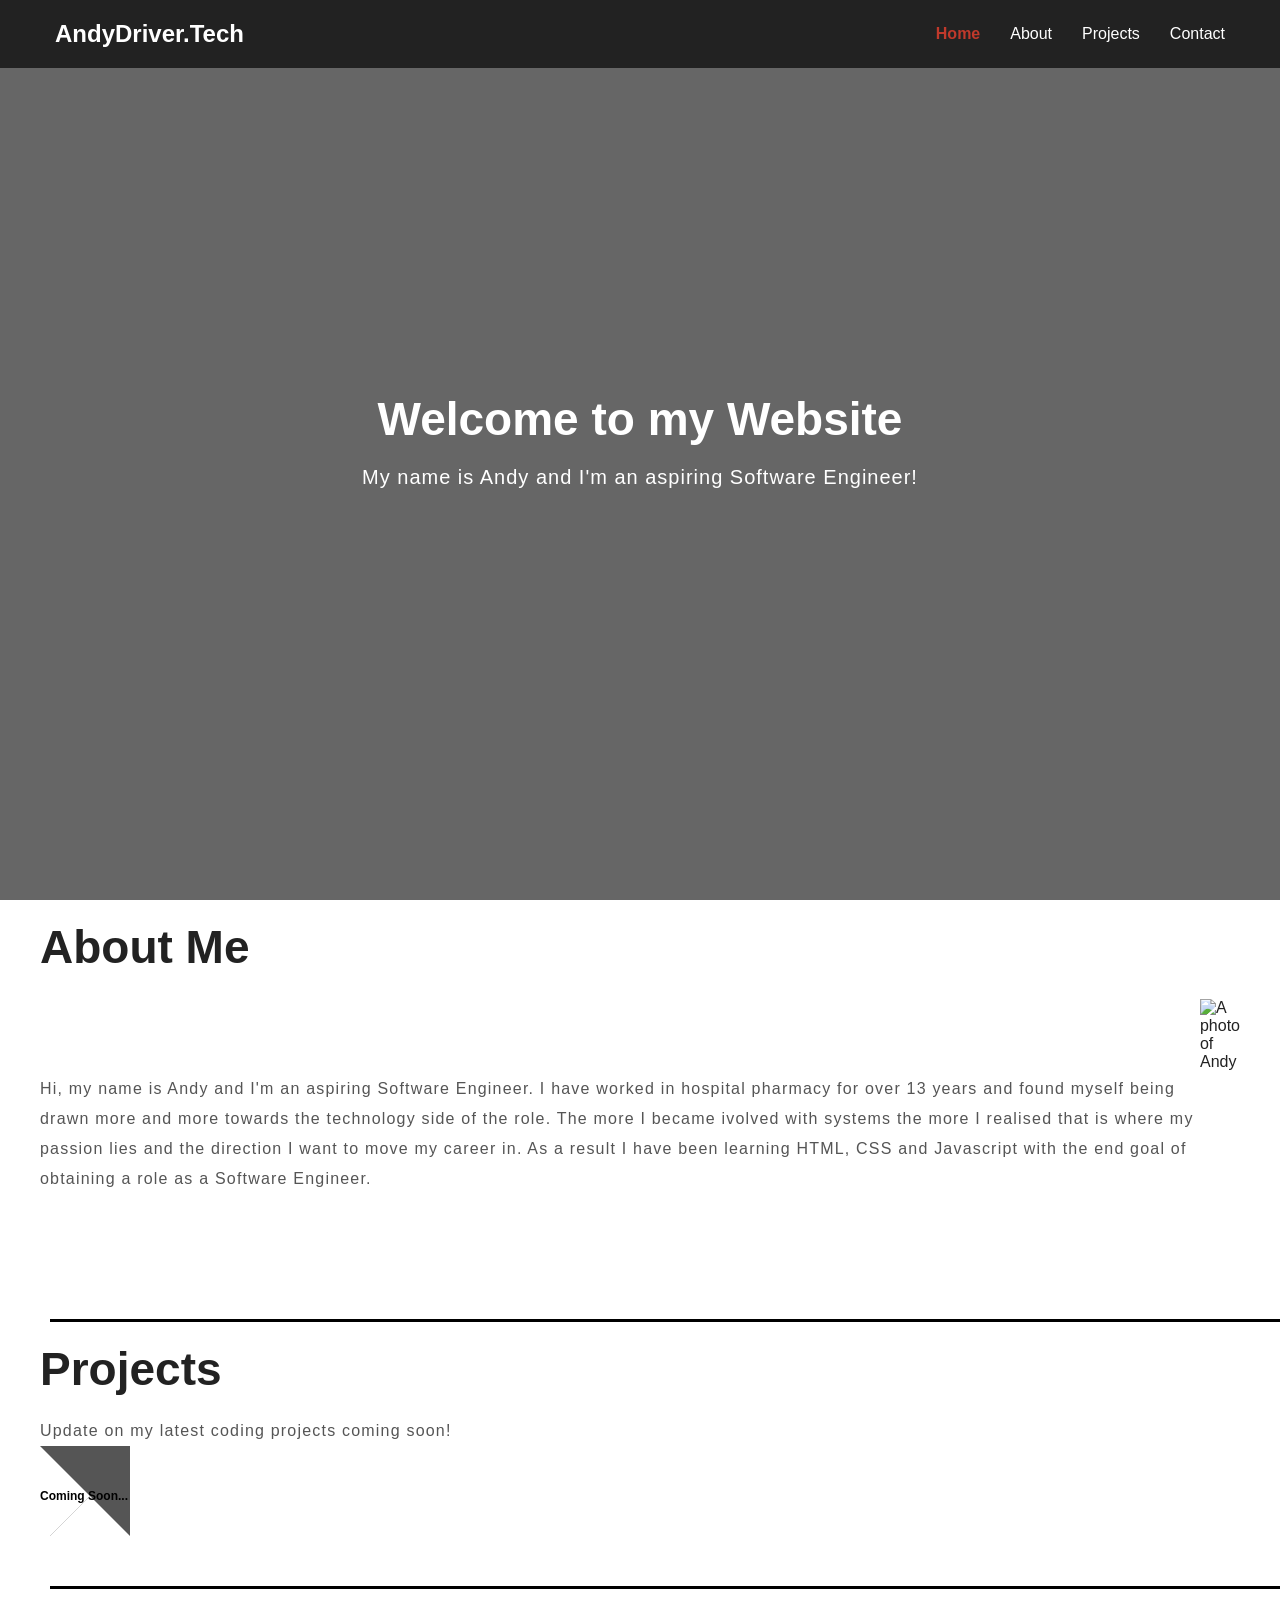
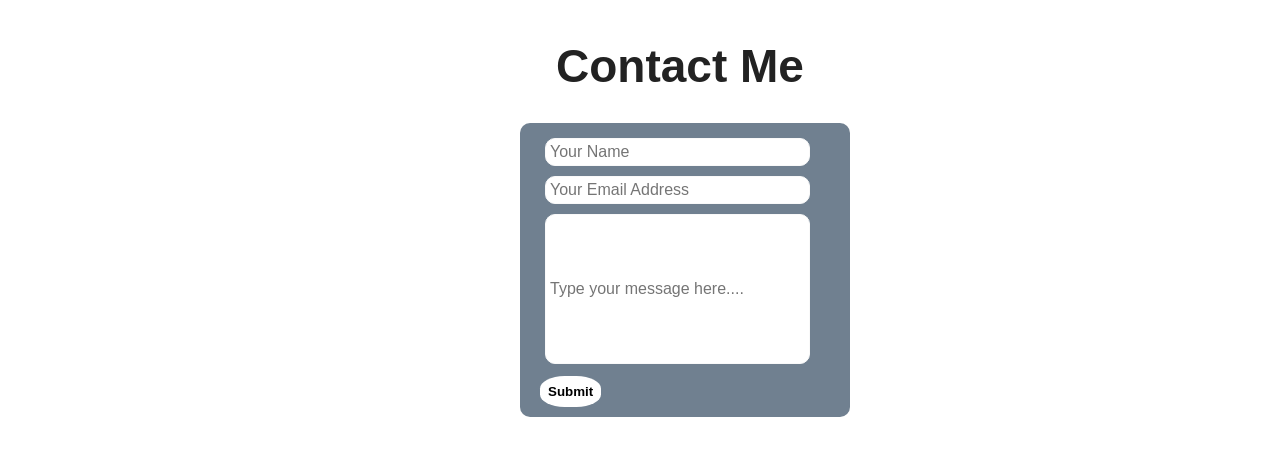
==== index.html @ 4812c44b "Add files via upload" ====
<!DOCTYPE html>
<html lang="en">
<head>
  <meta charset="UTF-8">
  <meta http-equiv="X-UA-Compatible" content="IE=edge">
  <meta name="viewport" content="width=device-width, initial-scale=1.0">
 <!--<link rel="stylesheet" href="https://cdnjs.cloudflare.com/ajax/libs/font-awesome/6.2.1/css/all.min.css" integrity="sha512-MV7K8+y+gLIBoVD59lQIYicR65iaqukzvf/nwasF0nqhPay5w/9lJmVM2hMDcnK1OnMGCdVK+iQrJ7lzPJQd1w==" crossorigin="anonymous" referrerpolicy="no-referrer" />-->
  <link rel="stylesheet" href="style.css">
  <title>AndyDriver.Tech</title>
</head>
<body>
                     <!--NAV BAR-->
  <nav class="nav">
    <div class="container">
      <h1 class="logo"><a href="/index.html">AndyDriver.Tech</a></h1>
      <ul>
        <li><a href="#" class="current">Home</a></li>
        <li><a href="#about">About</a></li>
        <li><a href="#projects">Projects</a></li>
        <li><a href="#contact">Contact</a></li>
      </ul>
    </div>
  </nav> 

                      <!--HERO SECTION-->

  <div class="hero"> <!--Photo by <a href="https://unsplash.com/@remyloz?utm_source=unsplash&utm_medium=referral&utm_content=creditCopyText">Remy_Loz</a> on <a href="https://unsplash.com/s/photos/desk?utm_source=unsplash&utm_medium=referral&utm_content=creditCopyText">Unsplash</a>
  -->
    <div class="container">
      <h1>Welcome to my Website</h1>
      <p>My name is Andy and I'm an aspiring Software Engineer!</p>
    </div>
  </div>

                        <!--ABOUT ME-->

  <section class="container content">
    <h2 id="about">About Me</h2>
    <div class="aboutme">
    <p>Hi, my name is Andy and I'm an aspiring Software Engineer. I have worked in hospital pharmacy for over 13 years and found myself being drawn more and more towards the technology side of the role. The more I became ivolved with systems the more I realised that is where my passion lies and the direction I want to move my career in. As a result I have been learning HTML, CSS and Javascript with the end goal of obtaining a role as a Software Engineer.</p>
    <img src="/images/AndyAboutMe.jpg" alt="A photo of Andy" id="me">
  </div>
<div class="line"></div>
                      <!--PROJECTS-->

    <h3 id="projects">Projects</h3>
    <p>Update on my latest coding projects coming soon!</p>
    <div class="coming-soon"> 
      <div class="coming-soon-text">Coming Soon...</div>
    <div class="kinetic"></div>
  </div>
  <div class="line"></div>

                         <!--CONTACT FORM-->

    <h3 id="contact">Contact Me</h3>
    <div class="contact-form">
      <form action="https://formsubmit.co/andy.driver1@outlook.com" method="POST">
        <input type="text" name="name" Placeholder="Your Name" required>
        <br>
        <input type="email" name="email" placeholder="Your Email Address" required> <br>
        <input type="hidden" name="_subject" value="New submission!">
        <input type="text" id="message" name="message" placeholder="Type your message here...." required><br>
        <button type="submit">Submit</button>
    </form>
    </div>
  </section>

  <script src="script.js"></script>
</body>
</html>
---- style.css ----
@import url('https://fonts.gooleapis.com/css?family=Open+Sans');

*{
  box-sizing: border-box;
  margin: 0;
  padding: 0;
}

body {
font-family: 'Open Sans', sans-serif ;
color: #222;
padding-bottom: 50px;

}

.container {
  max-width: 1200px;
  margin: 0 auto;
}

                      /*NAV BAR*/

.nav {
  position: fixed;
  background-color: #222;
  top: 0;
  left: 0;
  right: 0;
  transition: all 0.3s ease-in-out;
}

.nav .container {
  display: flex;
  justify-content: space-between;
  align-items: center;
  padding: 20px 0;
transition: all 0.3s ease-in-out;
}

.nav ul {
  display: flex;
  list-style-type: none;
  align-items: center;
  justify-content: center;
}

.nav a{
  color: #fff;
  text-decoration: none;
  padding: 7px 15px;
  transition: all 0.3s ease-in-out;
}

.nav.active {
  background-color: #fff;
  box-shadow: 0 2px 10px rgba(0, 0, 0, 0.3);
}

.nav.active a{
  color: #000;

}
.nav.active .container{
  padding: 10px 0;
}
.nav a.current, .nav a:hover {
  color: #c0392b;
  font-weight: bold;
}

                    /*HERO SECTION*/

.hero {
background-image: url('/images/hero-image.jpg');

background-repeat: no-repeat;
background-size: cover;
background-position: bottom center;
height: 100vh;
color: #fff;
display: flex;
justify-content: center;
align-items: center;
text-align: center;
position: relative;
margin-bottom: 20px;
z-index: -2;
}

.hero::before{
  content: '';
position: absolute;
top: 0;
left: 0;
width: 100%;
height: 100%;
background-color: rgba(0, 0, 0, 0.6);
z-index: -1;
}

.hero h1 {
  font-size: 46px;
  margin: -20px 0 20px;
}

.hero p {
  font-size: 20px;
  letter-spacing: 1px;
}

.content h2, .content h3 {
  font-size: 46px;
  margin: 20px 0;
  
}

.content p {
  color: #555;
  line-height: 30px;
  letter-spacing: 1.2px;
}

                      /*ABOUT ME*/
.aboutme {
  display: flex;
  align-items: center;
  padding-top: 5px;
  padding-bottom: 50px;
}
img#me {
  height: 30vh;
  width: auto;
  align-items: center;
}

      /*LINE*/
      .line {
        background-color: black;
        height: 3px;
        width: 1280px;
        margin-left: 10px;
        margin-right: 10px;
        margin-bottom: 20px;
        
      }

                /*PROJECTS LOADING KINETIC CSS*/
.coming-soon {
  z-index: 1;
  position: relative;
}
.coming-soon-text {
  position: absolute;
  font-size: 12px;
  color: black;
  font-weight: bold;
  padding-top: 43px;

}
.kinetic {
  position: relative;
  height: 90px;
  width: 90px;
  background-color: #555;
  z-index: -1;
  padding-bottom: 50px;
  margin-bottom: 50px;
}

.kinetic::after,
.kinetic::before {
  content: '';
  position: absolute;
  top: 0;
  left: 0;
  width: 0;
  height: 0;
  border: 50px solid transparent;
  border-bottom-color: white;
  animation: rotateA 2s linear infinite 1s;
}

.kinetic::before {
  transform: rotate(90deg);
  animation: rotateB 2s linear infinite 0.5s;
}

@keyframes rotateA {
  0%, 25% {
    transform: rotate(0deg);
  }

  50%, 75% {
    transform: rotate(180deg);
  }
  100% {
    transform: rotate(360deg);
  }
}

@keyframes rotateB {
  0%, 25% {
    transform: rotate(90deg);
  }

  50%, 75% {
    transform: rotate(270deg);
  }
  100% {
    transform: rotate(450deg);
  }
}

            /*CONTACT FORM*/
      #contact {
        padding-left: 43%;
        margin-top: 50px;
      }
            .contact-form{
              background-color: slategrey;
              width: 330px;
              padding: 10px 20px;
              border-radius: 10px;
              margin-left: 40%;
              margin-top: 30px;
             }
             
             input {
              padding: 4px;
              margin: 5px;
              font-size: 16px;
              border-radius: 10px;
              border: 1px solid #f9f9f9;
              width: 7cm
             
             }
             
             #message {
               height: 150px;
             }
             
             button:hover {
             cursor: pointer;
             color: black;
             background-color: green;
             }
             
             button {
               background-color: white;
               color: black;
               font-weight: bold;
               border-radius: 40%;
               border: none;
               margin-top: 7px;
               padding: 8px;
             }
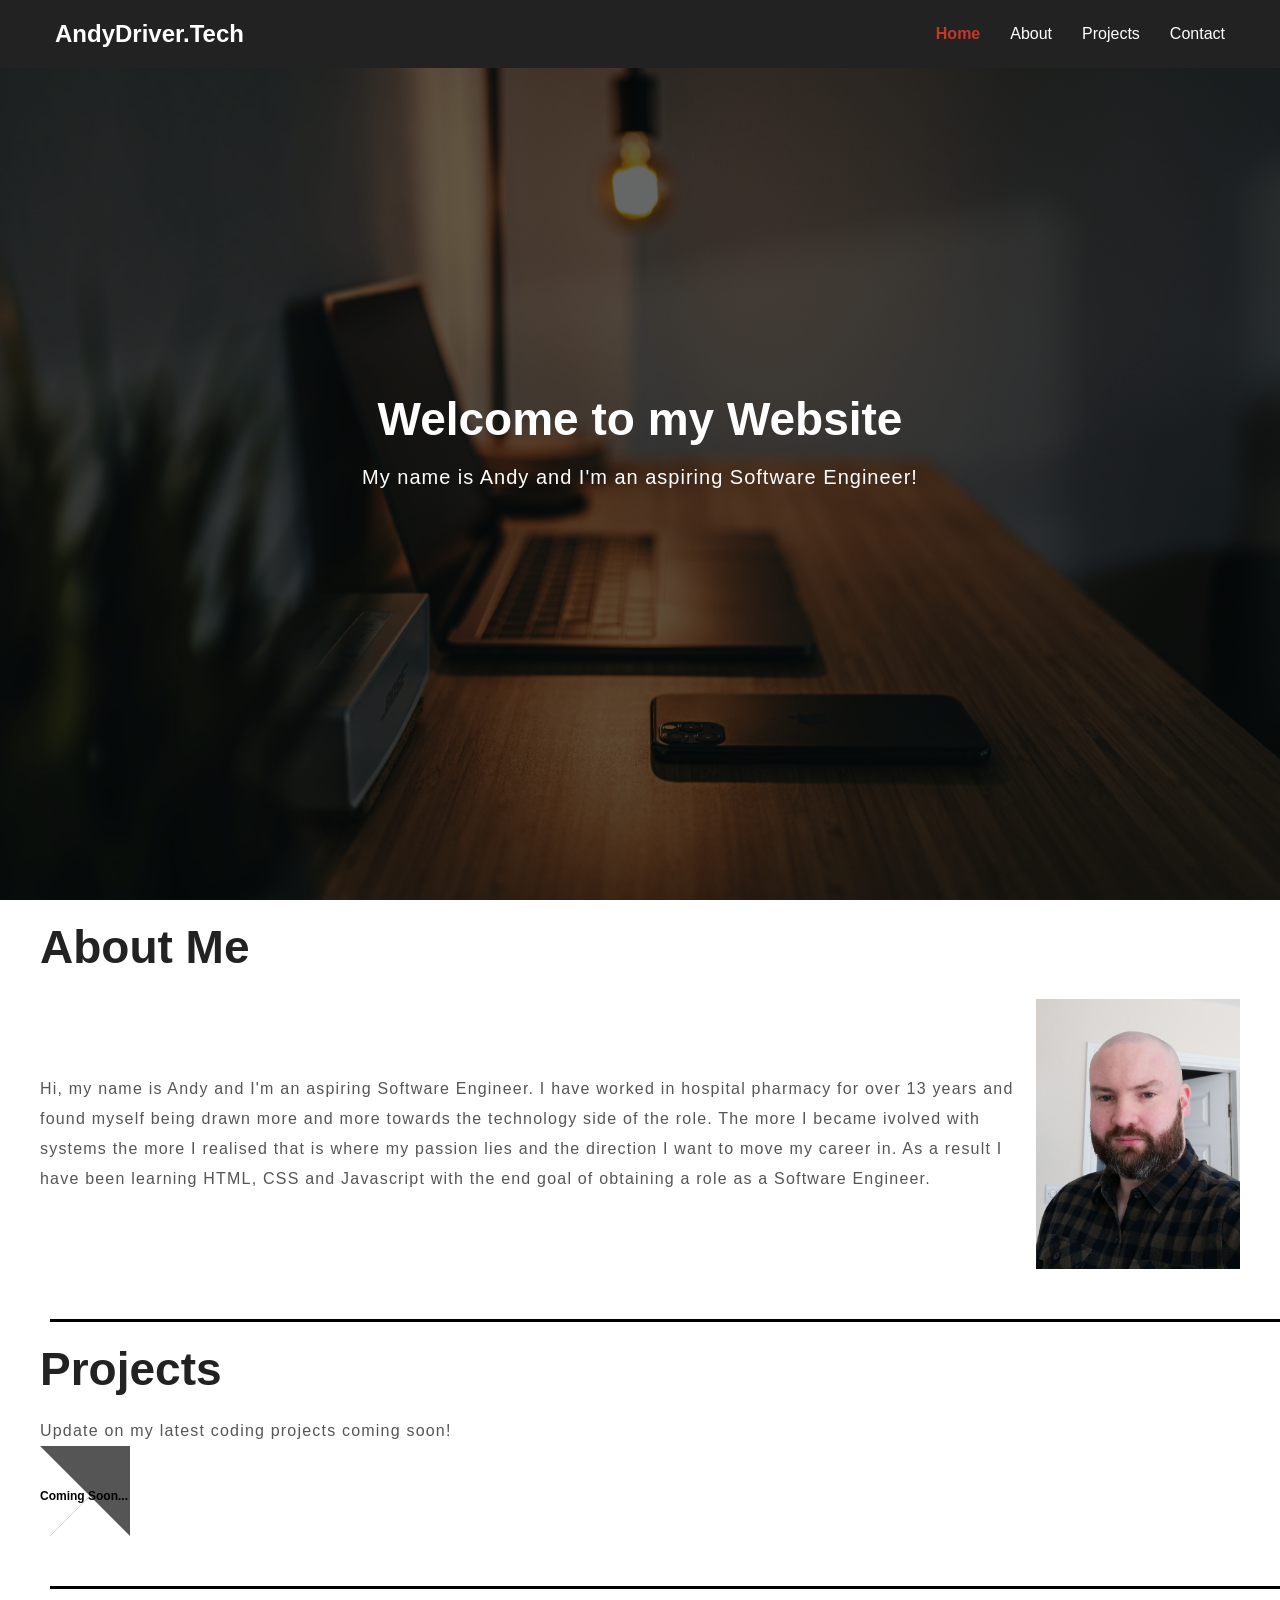
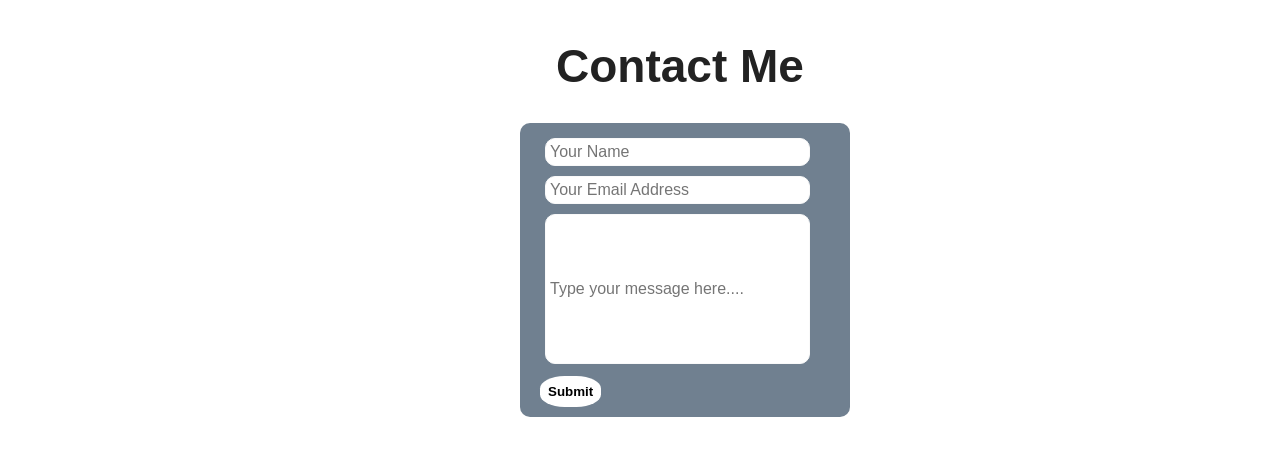
==== commit a303f9e3: "Update index.html removing email address from form" ====
--- a/index.html
+++ b/index.html
@@ -55,7 +55,7 @@
 
     <h3 id="contact">Contact Me</h3>
     <div class="contact-form">
-      <form action="https://formsubmit.co/andy.driver1@outlook.com" method="POST">
+      <form action="https://formsubmit.co/your-random-string" method="POST" />
         <input type="text" name="name" Placeholder="Your Name" required>
         <br>
         <input type="email" name="email" placeholder="Your Email Address" required> <br>
@@ -68,4 +68,4 @@
 
   <script src="script.js"></script>
 </body>
-</html>+</html>
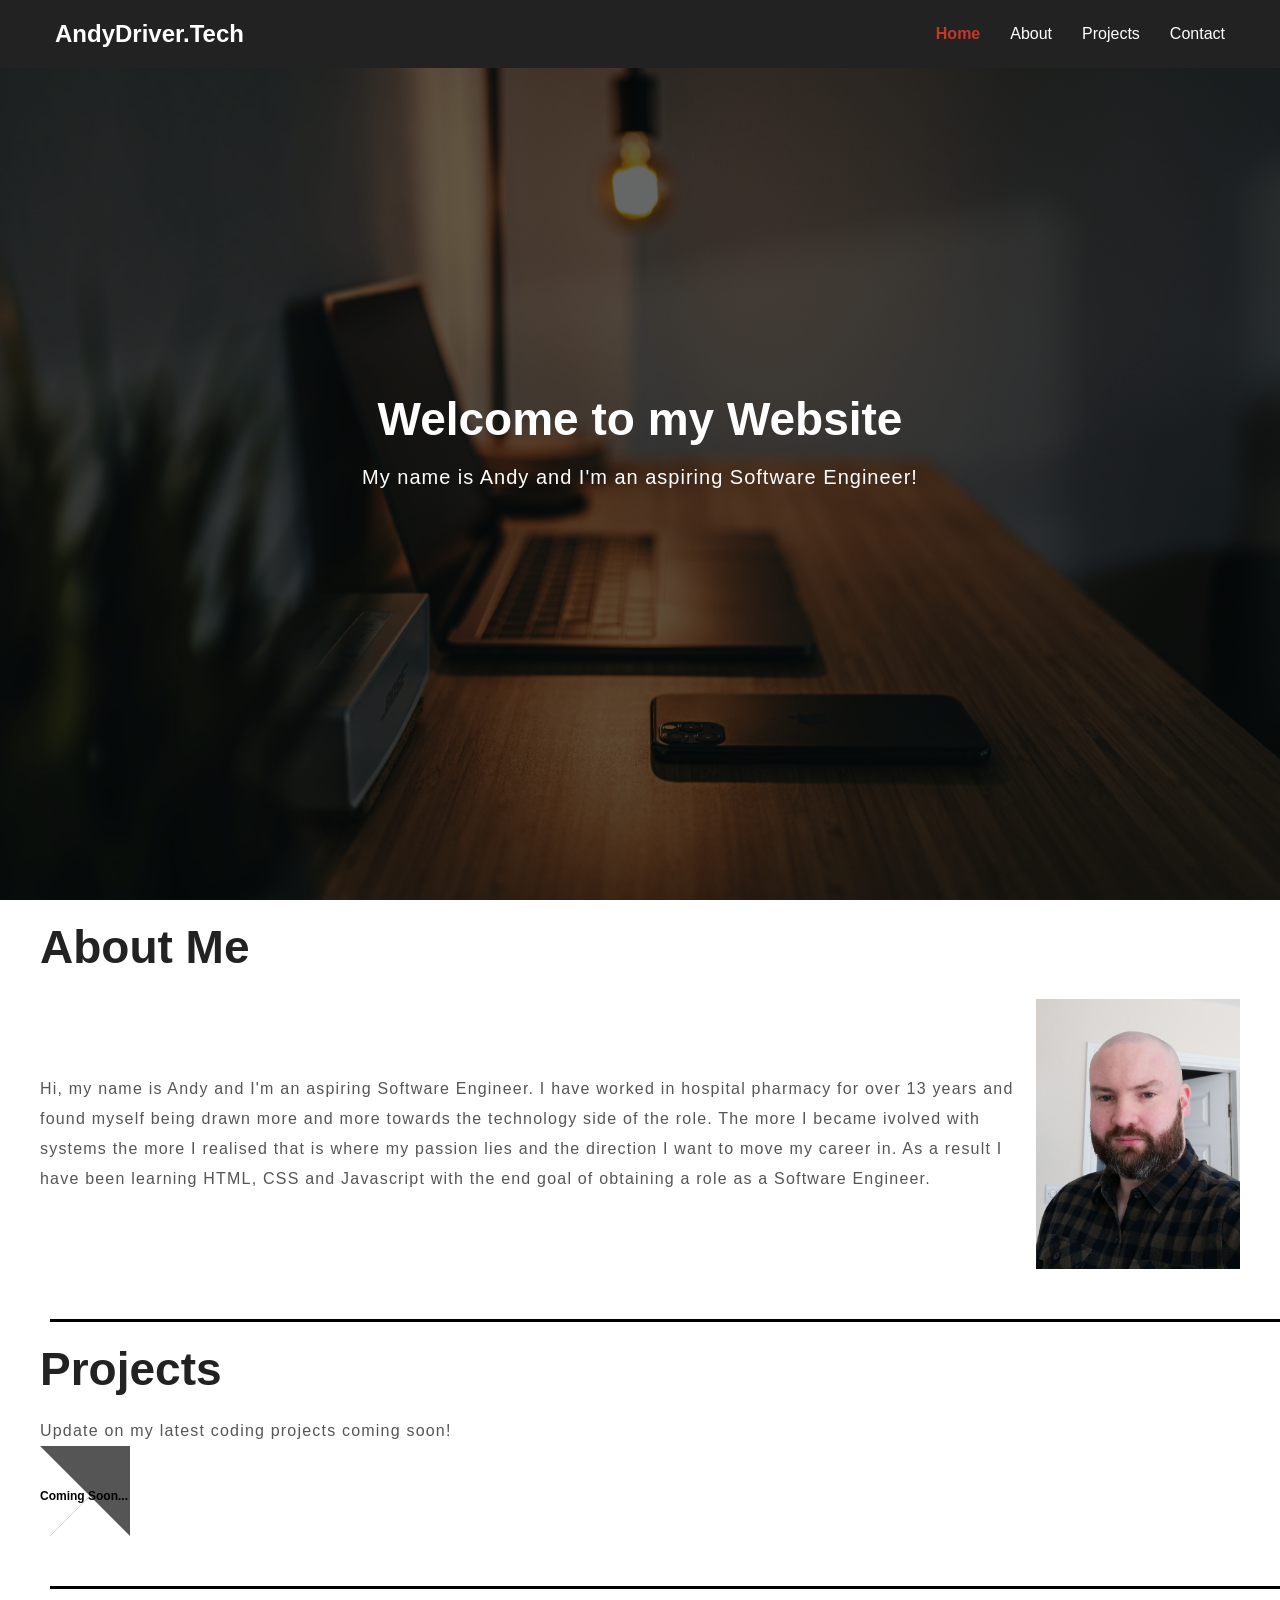
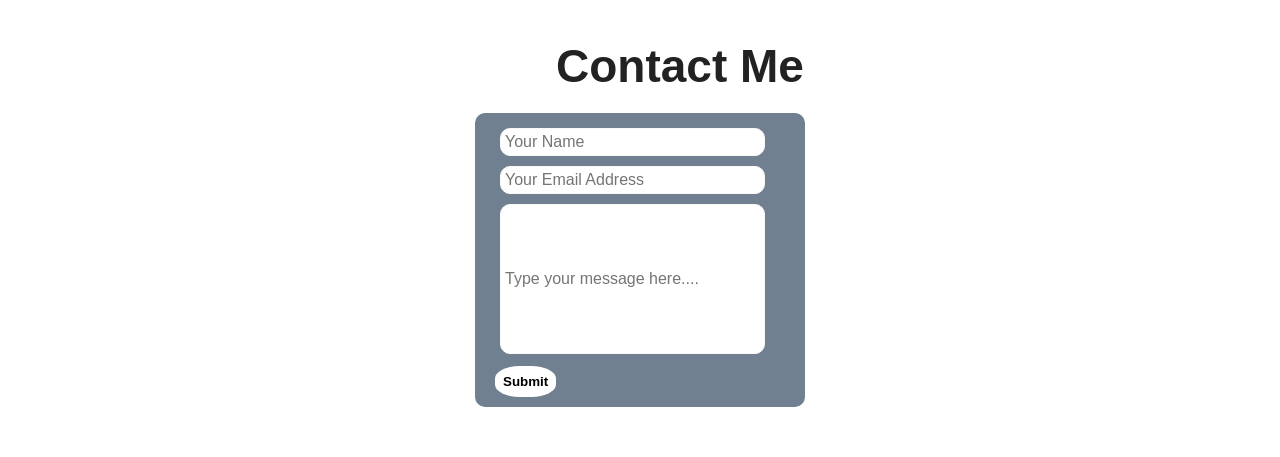
==== commit 6eb135e8: "Update index.html updated email address on form" ====
--- a/index.html
+++ b/index.html
@@ -55,7 +55,7 @@
 
     <h3 id="contact">Contact Me</h3>
     <div class="contact-form">
-      <form action="https://formsubmit.co/your-random-string" method="POST" />
+      <form action="https://formsubmit.co/andy.driver1@outlook.com" method="POST" />
         <input type="text" name="name" Placeholder="Your Name" required>
         <br>
         <input type="email" name="email" placeholder="Your Email Address" required> <br>
--- a/style.css
+++ b/style.css
@@ -221,8 +221,7 @@
               width: 330px;
               padding: 10px 20px;
               border-radius: 10px;
-              margin-left: 40%;
-              margin-top: 30px;
+              margin: auto;
              }
              
              input {
@@ -253,4 +252,17 @@
                border: none;
                margin-top: 7px;
                padding: 8px;
-             }+             }
+
+  @media (max-width: 600px) {
+.container {
+  width: 100vw;
+  margin-left: 10px;
+  display: wrap;
+}
+.contact-form {
+  margin: auto;
+}
+    .nav.container {
+      width: 100vw;
+             }
